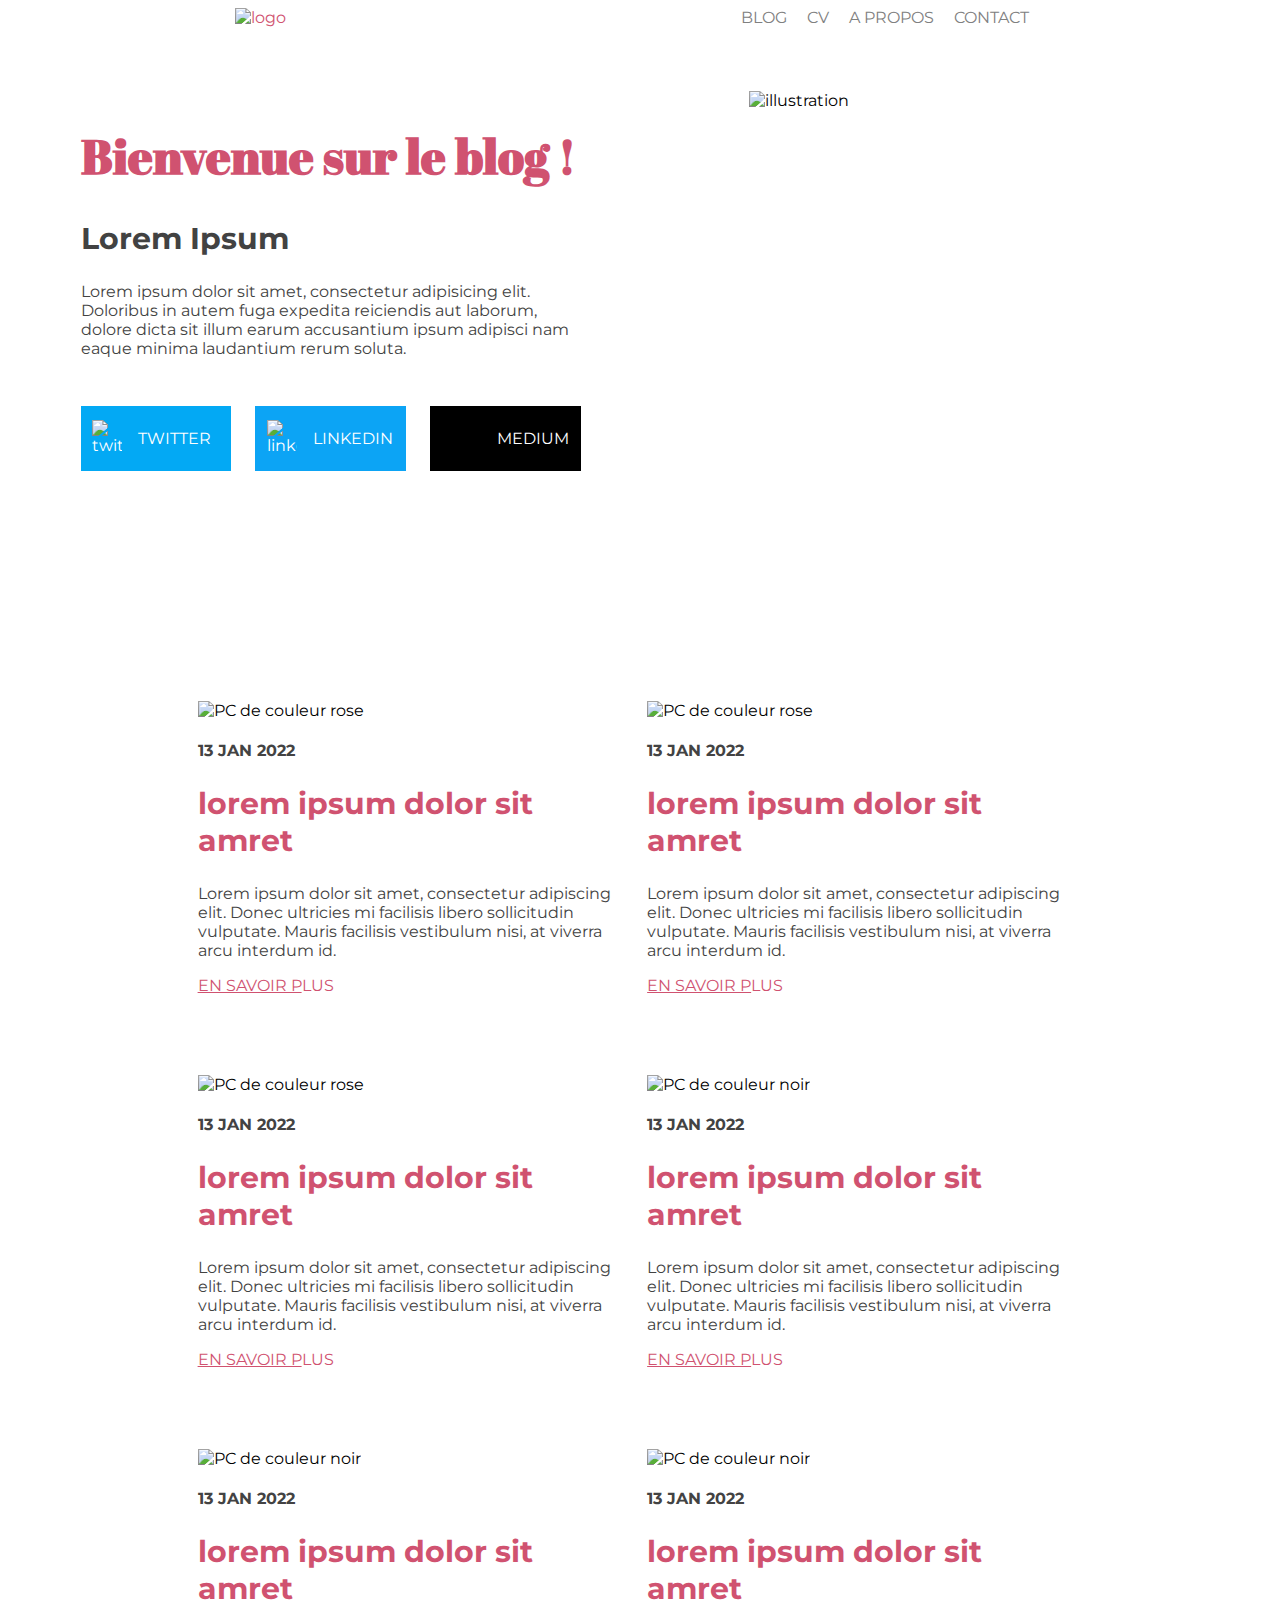
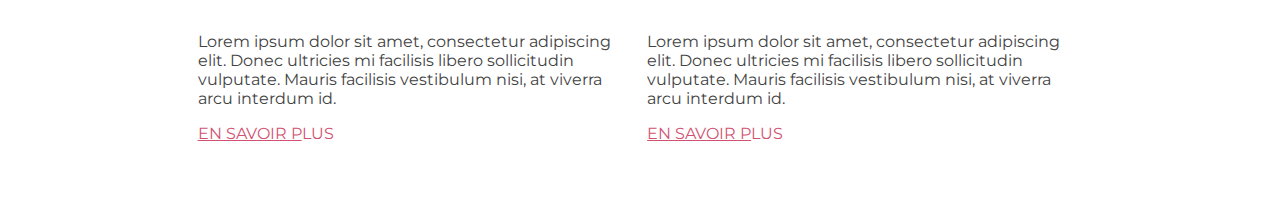
==== nouveau/index.html @ ff326bb7 "nouveau" ====
<!DOCTYPE html>
<html lang="zxx">
<head>

    <meta charset="UTF-8">
    <meta http-equiv="X-UA-Compatible" content="IE=edge">
    <meta name="viewport" content="width=device-width, initial-scale=1.0">
    <link rel="shortcut icon" href="img/logo.ico" type="image/x-icon">
    <link rel="stylesheet" href="acceuil.css">                                    
    <link rel="preconnect" href="https://fonts.googleapis.com">
    <link rel="preconnect" href="https://fonts.gstatic.com" crossorigin>
    <link href="https://fonts.googleapis.com/css2?family=Abril+Fatface&family=Montserrat&display=swap" rel="stylesheet">
    <title>Blog</title>

</head>
<body>

    <header>
        <a href="index.html"><img alt="logo" src="img/logo.png" class="logo"></a>
    <div class="contact">
        <a href="index.html">BLOG</a>
        <a href="https://www.youtube.com/watch?v=dQw4w9WgXcQ" target="_blank">CV</a>
        <a href="apropos.html">A PROPOS</a>
        <a href="contact.html">CONTACT</a>
    </div>
    </header>
    <div class="contReseau">
        <div>
            <h1>Bienvenue sur le blog !</h1>
            <h2 class="titrenoir">Lorem Ipsum</h2>
            <p>Lorem ipsum dolor sit amet, consectetur adipisicing elit. Doloribus in autem fuga expedita reiciendis aut laborum, dolore dicta sit illum earum accusantium ipsum adipisci nam eaque minima laudantium rerum soluta.</p>
                <div class="reseau">
                    <a href="https://twitter.com/?lang=fr" target="_blank"><div class="twitter"><img src="img/twitter.png" alt="twitter"><span class="underline">TWITTER</span></div></a>
                    <a href="https://www.linkedin.com/feed/" target="_blank"><div class="linkedin"><img src="img/linkedin.png" alt="linkedin"><span class="underline">LINKEDIN</span></div></a>
                    <a href="https://medium.com/" target="_blank"><div class="medium"><img src="img/medium.png" alt=""><span class="underline">MEDIUM</span> </div></a>
                </div>
        </div>
            <div>
                <img alt="illustration" src="img/illustration.png" class="image">
            </div>
    </div>


    <div class="container">
        <div class="pc">
            <img src="img/pexels-designecologist-1779487.jpg" alt="PC de couleur rose">
            <h4>13 JAN 2022</h4>
            <h2>lorem ipsum dolor sit amret</h2>
            <p>Lorem ipsum dolor sit amet, consectetur adipiscing elit. Donec ultricies mi facilisis libero sollicitudin vulputate. Mauris facilisis vestibulum nisi, at viverra arcu interdum id.</p>
            <a href="pagepc.html"><span>EN SAVOIR P</span>LUS</a>
        </div>
        <div class="pc">
            <img src="img/pexels-designecologist-1779487.jpg" alt="PC de couleur rose">
            <h4>13 JAN 2022</h4>
            <h2>lorem ipsum dolor sit amret</h2>
            <p>Lorem ipsum dolor sit amet, consectetur adipiscing elit. Donec ultricies mi facilisis libero sollicitudin vulputate. Mauris facilisis vestibulum nisi, at viverra arcu interdum id.</p>           
             <a href="pagepcn.html"><span>EN SAVOIR P</span>LUS</a>
        </div>
        <div class="pc">
            <img src="img/pexels-designecologist-1779487.jpg" alt="PC de couleur rose">
            <h4>13 JAN 2022</h4>
            <h2>lorem ipsum dolor sit amret</h2>
            <p>Lorem ipsum dolor sit amet, consectetur adipiscing elit. Donec ultricies mi facilisis libero sollicitudin vulputate. Mauris facilisis vestibulum nisi, at viverra arcu interdum id.</p>           
             <a href="pagepc.html"><span>EN SAVOIR P</span>LUS</a>
        </div>
        <div class="pc">
            <img src="img/pexels-designecologist-1779487.jpg" alt="PC de couleur noir">
            <h4>13 JAN 2022</h4>
            <h2>lorem ipsum dolor sit amret</h2>
            <p>Lorem ipsum dolor sit amet, consectetur adipiscing elit. Donec ultricies mi facilisis libero sollicitudin vulputate. Mauris facilisis vestibulum nisi, at viverra arcu interdum id.</p>           
             <a href="pagepcn.html"><span>EN SAVOIR P</span>LUS</a>
        </div>
        <div class="pc">
            <img src="img/pexels-designecologist-1779487.jpg" alt="PC de couleur noir">
            <h4>13 JAN 2022</h4>
            <h2>lorem ipsum dolor sit amret</h2>
            <p>Lorem ipsum dolor sit amet, consectetur adipiscing elit. Donec ultricies mi facilisis libero sollicitudin vulputate. Mauris facilisis vestibulum nisi, at viverra arcu interdum id.</p>            
            <a href="pagepc.html"><span>EN SAVOIR P</span>LUS</a>
        </div>
        <div class="pc">
            <img src="img/pexels-designecologist-1779487.jpg" alt="PC de couleur noir">
            <h4>13 JAN 2022</h4>
            <h2>lorem ipsum dolor sit amret</h2>
            <p>Lorem ipsum dolor sit amet, consectetur adipiscing elit. Donec ultricies mi facilisis libero sollicitudin vulputate. Mauris facilisis vestibulum nisi, at viverra arcu interdum id.</p>            
            <a href="pagepcn.html"><span>EN SAVOIR P</span>LUS</a>
        </div>
---- nouveau/acceuil.css ----
body{
    font-family: 'Montserrat', sans-serif;
    background-color: white;
    font-size: 1em;
}
header {
    display: flex;
    flex-flow: row nowrap;
     align-items: center;
    justify-content: space-around;
    font-family: 'Montserrat';
}
.image {
    display: flex;
    
    width: 450px;
    height: 450px;  
}
.logo {
    width: 100%;
}

div.contact a{
    color: grey;
    text-decoration: none; 
    margin-right: 1em; 
}
div.contact a:hover{
    color: #6655b1;
    font-weight: bold;
}
.container{
    display: flex;
    flex-wrap: wrap;
    flex-direction: row;
    gap: 1em;
    margin-left: 15%;
    width: 70%;
}
div.pc{
    width: 49%;
    box-sizing: border-box;
    margin-bottom: 4em;
}
img{
    width: 100%;
}
/* taille image et couleur texte */
h1{
    font-family: 'Abril Fatface';
    color: #D05270;
    font-size: 3em;
}
p{
font-family: 'Montserrat';
color: #424242;
max-width: 500px;
}
h4{
    color: #434343;
    font-family: 'Montserrat';
}
h2 {
    color: #D05270;
    font-family: 'Montserrat';
    font-size: 30px;
}
.pcrose {
    width: 300px;
    height: 225px;
}
.pcnoir {
    width: 300px;
    height: 225px;
}
span{
    text-decoration:underline;
}
/* contenu */
div.flexbox1 {
    display: flex;
    margin-left: 15%;
    width: 50%;
    flex-flow: row;
    margin-bottom: 9em;
    
}
a{
    color: #D05270;
    text-decoration: none;
}
.titrenoir {
    color: #424242;
}
/*partie reseau*/
div.contReseau{
    display: flex;
    justify-content: space-evenly;
    
    gap: 6em;
   
    /* height: 300px; */
    margin-top: 4em;
    margin-bottom: 10em;












/* 
    display: flex;
    justify-content: end;
    
    flex-flow: row;
    gap: 6em;
    width: 70%;
    height: 300px;
    margin-top: 4em;
    margin-bottom: 10em; */
}
.underline {
    text-decoration: none;
}
div.reseau{
    display: flex;
    margin-top: 3em;
    gap: 1.5em;
}
div.reseau div{
    flex: 1;
    color: white;
    font-size: 1em;
    height: 65px;
    display: flex;
    align-items: center;
}
div.reseau a{
    text-decoration: none;
    flex: 1;
}
div.reseau .twitter{
    background-color: #03a9f4;
    padding-right: 10px;
}
div.reseau .linkedin{
    background-color: #0ca4f5;
    padding-right: 10px;
}
div.reseau .medium{
    background-color: black;
    padding-left: 10px;
}

div.reseau img{
    width: 30px;
    margin-left: 0.7em;
    margin-bottom: 0.1em;
}
div.reseau div span{
    margin-left: 1em;
    text-align: center;
}
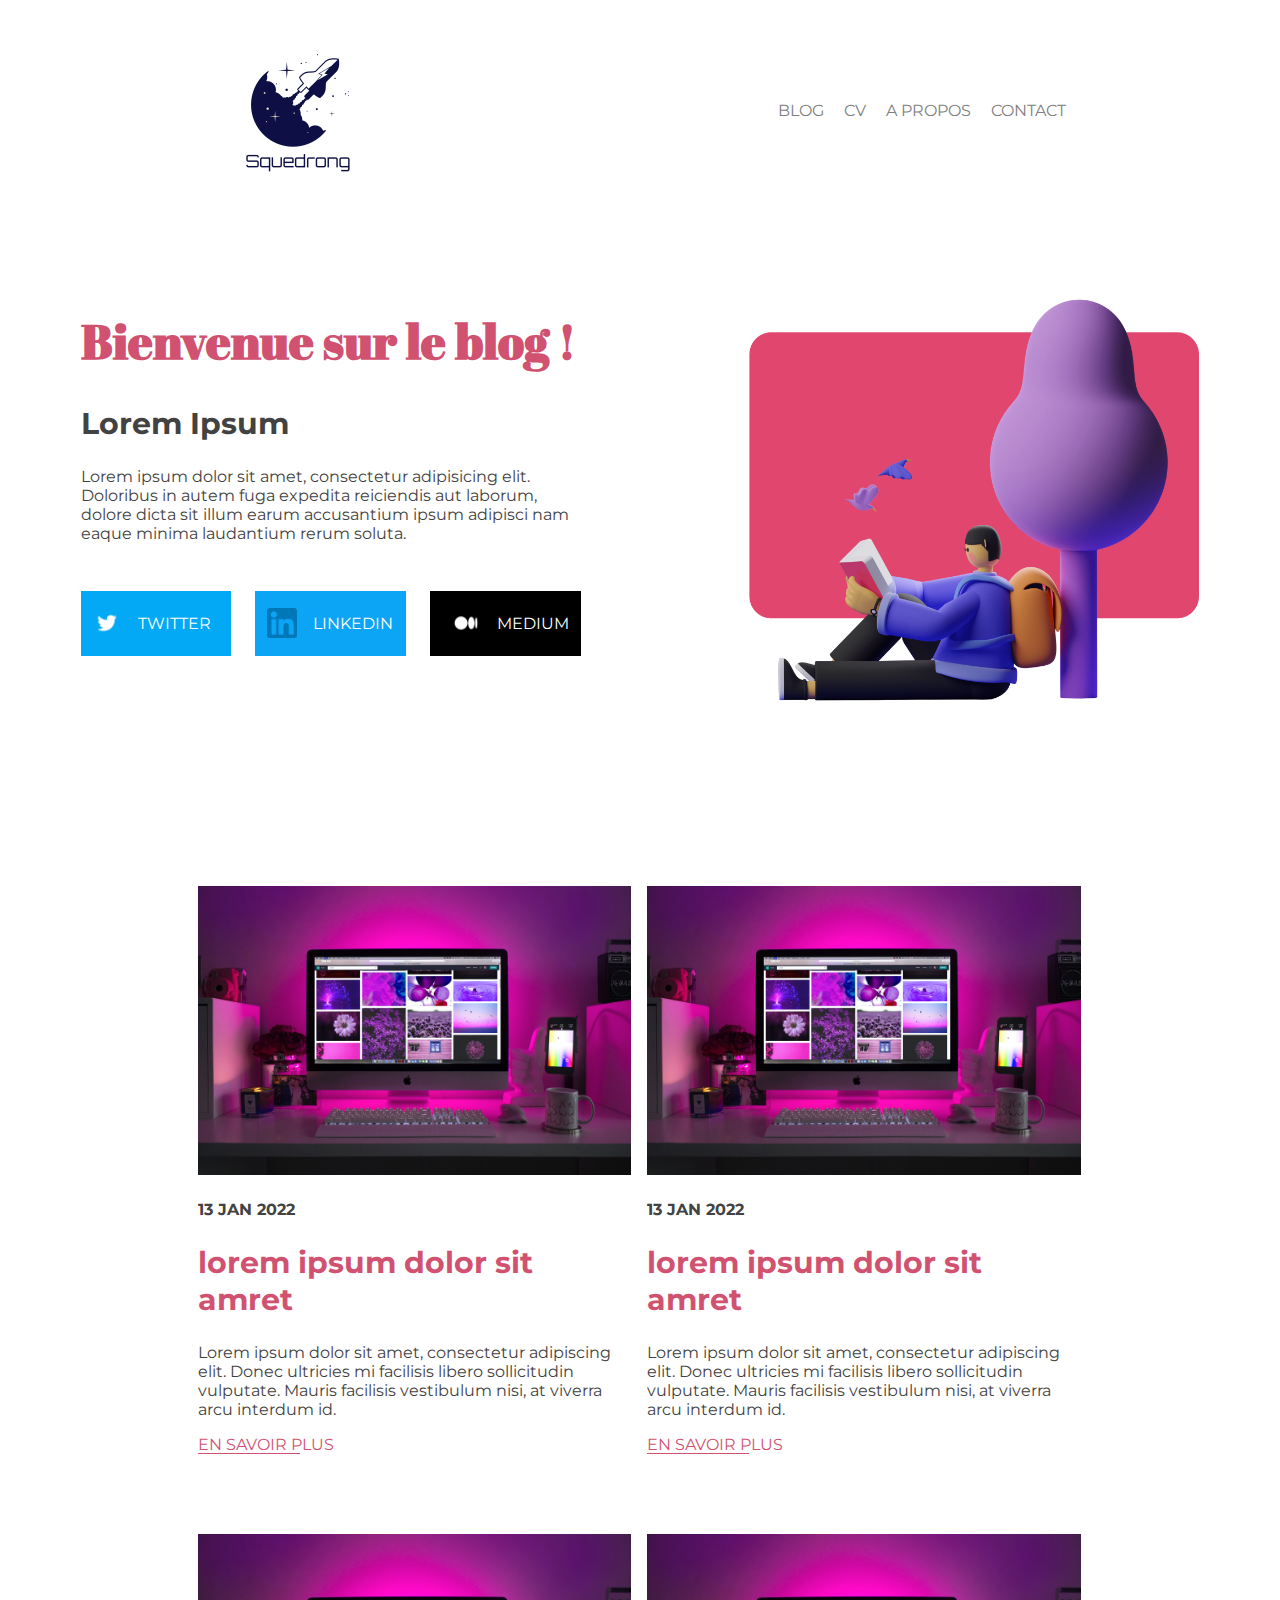
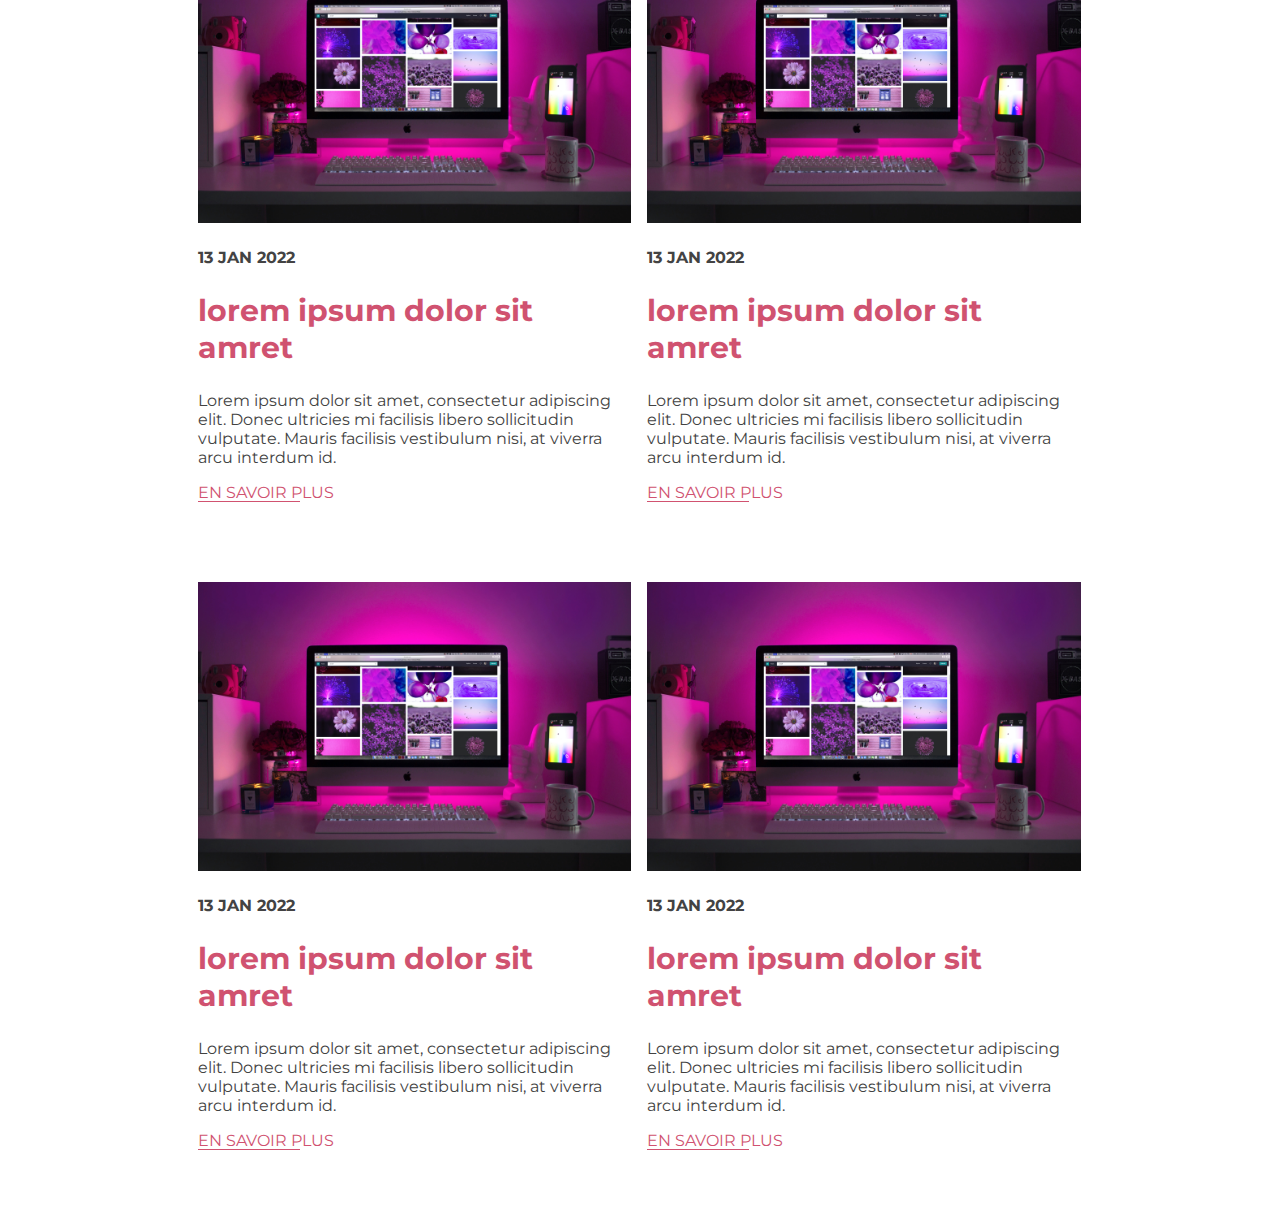
==== commit efd23b83: "responsive" ====
--- a/nouveau/index.html
+++ b/nouveau/index.html
@@ -47,40 +47,42 @@
             <h4>13 JAN 2022</h4>
             <h2>lorem ipsum dolor sit amret</h2>
             <p>Lorem ipsum dolor sit amet, consectetur adipiscing elit. Donec ultricies mi facilisis libero sollicitudin vulputate. Mauris facilisis vestibulum nisi, at viverra arcu interdum id.</p>
-            <a href="pagepc.html"><span>EN SAVOIR P</span>LUS</a>
+            <a class="souligne" href="pagepc.html">EN SAVOIR PLUS</a>
         </div>
         <div class="pc">
             <img src="img/pexels-designecologist-1779487.jpg" alt="PC de couleur rose">
             <h4>13 JAN 2022</h4>
             <h2>lorem ipsum dolor sit amret</h2>
             <p>Lorem ipsum dolor sit amet, consectetur adipiscing elit. Donec ultricies mi facilisis libero sollicitudin vulputate. Mauris facilisis vestibulum nisi, at viverra arcu interdum id.</p>           
-             <a href="pagepcn.html"><span>EN SAVOIR P</span>LUS</a>
+             <a  class="souligne" href="pagepcn.html">EN SAVOIR PLUS</a>
         </div>
         <div class="pc">
             <img src="img/pexels-designecologist-1779487.jpg" alt="PC de couleur rose">
             <h4>13 JAN 2022</h4>
             <h2>lorem ipsum dolor sit amret</h2>
             <p>Lorem ipsum dolor sit amet, consectetur adipiscing elit. Donec ultricies mi facilisis libero sollicitudin vulputate. Mauris facilisis vestibulum nisi, at viverra arcu interdum id.</p>           
-             <a href="pagepc.html"><span>EN SAVOIR P</span>LUS</a>
+             <a class="souligne" href="pagepc.html">EN SAVOIR PLUS</a>
         </div>
         <div class="pc">
             <img src="img/pexels-designecologist-1779487.jpg" alt="PC de couleur noir">
             <h4>13 JAN 2022</h4>
             <h2>lorem ipsum dolor sit amret</h2>
             <p>Lorem ipsum dolor sit amet, consectetur adipiscing elit. Donec ultricies mi facilisis libero sollicitudin vulputate. Mauris facilisis vestibulum nisi, at viverra arcu interdum id.</p>           
-             <a href="pagepcn.html"><span>EN SAVOIR P</span>LUS</a>
+             <a class="souligne"  href="pagepcn.html">EN SAVOIR PLUS</a>
         </div>
         <div class="pc">
             <img src="img/pexels-designecologist-1779487.jpg" alt="PC de couleur noir">
             <h4>13 JAN 2022</h4>
             <h2>lorem ipsum dolor sit amret</h2>
             <p>Lorem ipsum dolor sit amet, consectetur adipiscing elit. Donec ultricies mi facilisis libero sollicitudin vulputate. Mauris facilisis vestibulum nisi, at viverra arcu interdum id.</p>            
-            <a href="pagepc.html"><span>EN SAVOIR P</span>LUS</a>
+            <a class="souligne" href="pagepc.html">EN SAVOIR PLUS</a>
         </div>
         <div class="pc">
             <img src="img/pexels-designecologist-1779487.jpg" alt="PC de couleur noir">
             <h4>13 JAN 2022</h4>
             <h2>lorem ipsum dolor sit amret</h2>
             <p>Lorem ipsum dolor sit amet, consectetur adipiscing elit. Donec ultricies mi facilisis libero sollicitudin vulputate. Mauris facilisis vestibulum nisi, at viverra arcu interdum id.</p>            
-            <a href="pagepcn.html"><span>EN SAVOIR P</span>LUS</a>
-        </div>+            <a class="souligne"  href="pagepcn.html">EN SAVOIR PLUS</a>
+        </div>
+        </body>
+</html>
--- a/nouveau/acceuil.css
+++ b/nouveau/acceuil.css
@@ -73,8 +73,11 @@
     width: 300px;
     height: 225px;
 }
-span{
-    text-decoration:underline;
+a.souligne{
+    background-image: linear-gradient(to right, #d15270 75%, transparent 50%);
+    background-position: 0 110%;
+    background-size: 100% 3px;
+    background-repeat: no-repeat;
 }
 /* contenu */
 div.flexbox1 {
@@ -102,18 +105,6 @@
     /* height: 300px; */
     margin-top: 4em;
     margin-bottom: 10em;
-
-
-
-
-
-
-
-
-
-
-
-
 /* 
     display: flex;
     justify-content: end;
@@ -166,4 +157,23 @@
 div.reseau div span{
     margin-left: 1em;
     text-align: center;
-}+}
+@media screen and (max-width:390px) {
+  img{
+        display: none;
+    }
+    .image{
+        display:none ;
+    }
+
+    body{
+        display: flex;
+        flex-wrap: wrap;
+    }
+    .reseau{
+        display: flex;
+        flex-wrap: wrap;
+    }
+    
+}
+  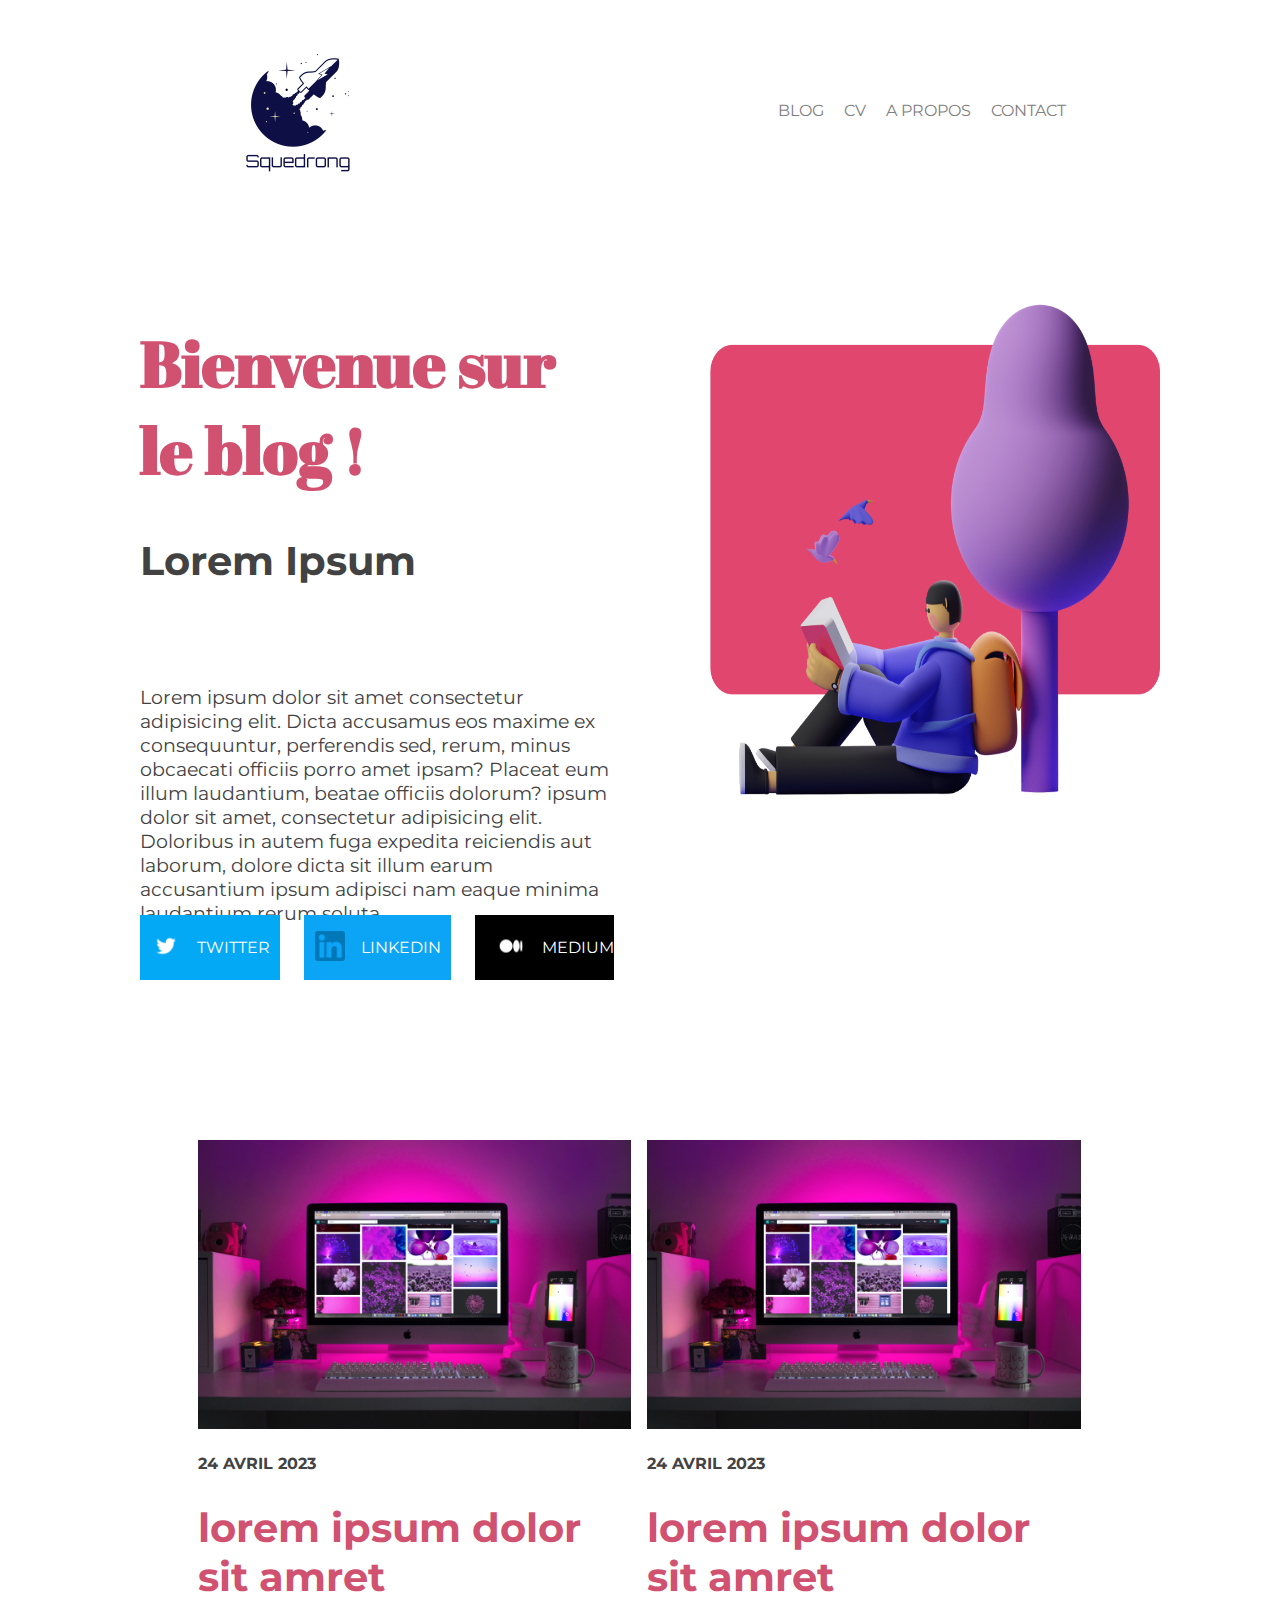
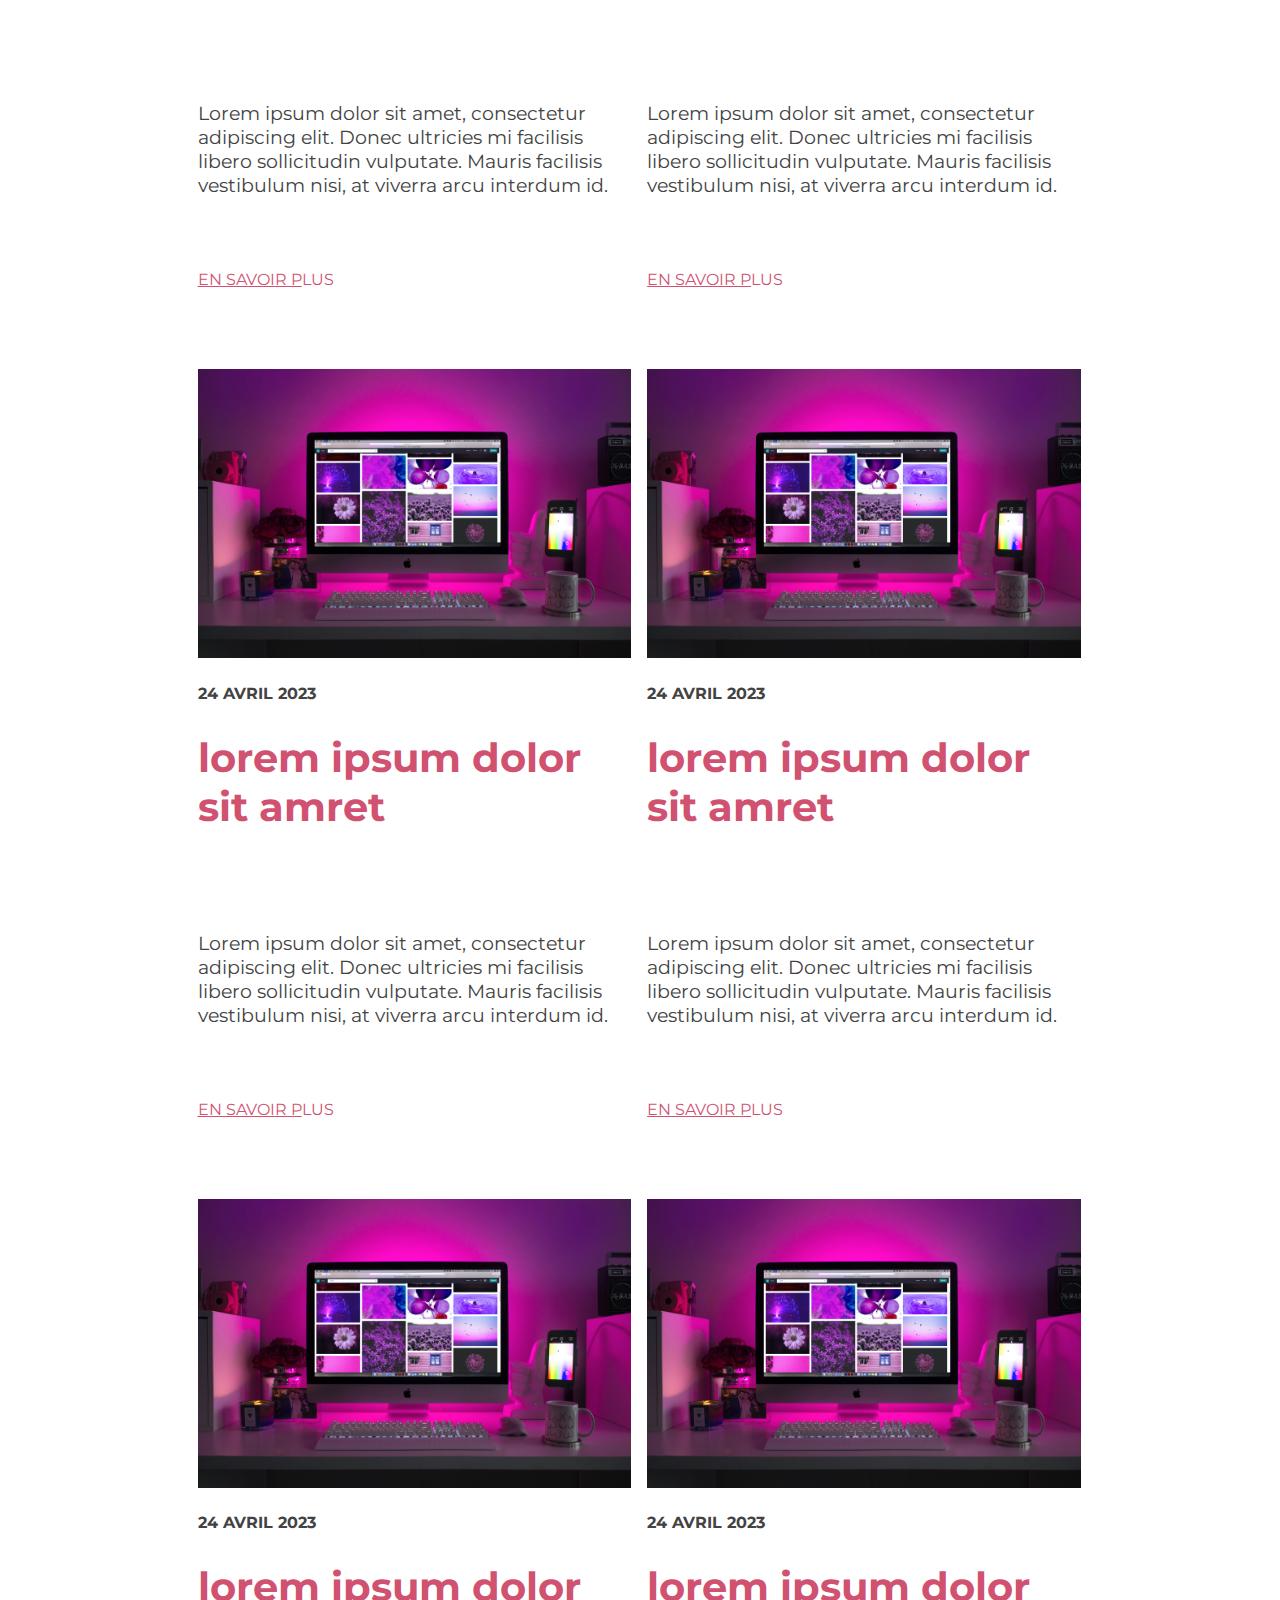
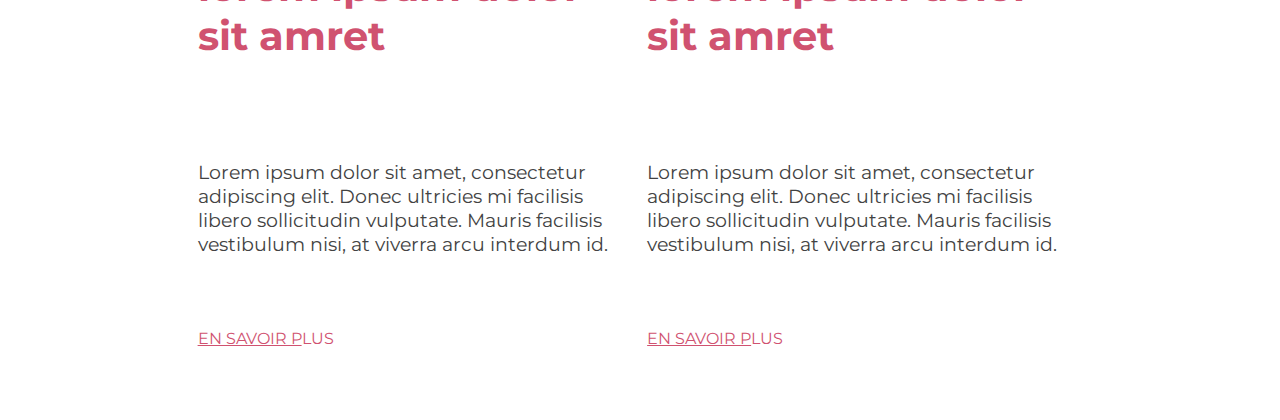
==== commit 14aa0cf9: "news" ====
--- a/nouveau/index.html
+++ b/nouveau/index.html
@@ -28,7 +28,7 @@
         <div>
             <h1>Bienvenue sur le blog !</h1>
             <h2 class="titrenoir">Lorem Ipsum</h2>
-            <p>Lorem ipsum dolor sit amet, consectetur adipisicing elit. Doloribus in autem fuga expedita reiciendis aut laborum, dolore dicta sit illum earum accusantium ipsum adipisci nam eaque minima laudantium rerum soluta.</p>
+            <p>Lorem ipsum dolor sit amet consectetur adipisicing elit. Dicta accusamus eos maxime ex consequuntur, perferendis sed, rerum, minus obcaecati officiis porro amet ipsam? Placeat eum illum laudantium, beatae officiis dolorum? ipsum dolor sit amet, consectetur adipisicing elit. Doloribus in autem fuga expedita reiciendis aut laborum, dolore dicta sit illum earum accusantium ipsum adipisci nam eaque minima laudantium rerum soluta.</p>
                 <div class="reseau">
                     <a href="https://twitter.com/?lang=fr" target="_blank"><div class="twitter"><img src="img/twitter.png" alt="twitter"><span class="underline">TWITTER</span></div></a>
                     <a href="https://www.linkedin.com/feed/" target="_blank"><div class="linkedin"><img src="img/linkedin.png" alt="linkedin"><span class="underline">LINKEDIN</span></div></a>
@@ -44,45 +44,43 @@
     <div class="container">
         <div class="pc">
             <img src="img/pexels-designecologist-1779487.jpg" alt="PC de couleur rose">
-            <h4>13 JAN 2022</h4>
+            <h4>24 AVRIL 2023</h4>
             <h2>lorem ipsum dolor sit amret</h2>
             <p>Lorem ipsum dolor sit amet, consectetur adipiscing elit. Donec ultricies mi facilisis libero sollicitudin vulputate. Mauris facilisis vestibulum nisi, at viverra arcu interdum id.</p>
-            <a class="souligne" href="pagepc.html">EN SAVOIR PLUS</a>
+            <a href="pagepc.html"><span>EN SAVOIR P</span>LUS</a>
         </div>
         <div class="pc">
             <img src="img/pexels-designecologist-1779487.jpg" alt="PC de couleur rose">
-            <h4>13 JAN 2022</h4>
+            <h4>24 AVRIL 2023</h4>
             <h2>lorem ipsum dolor sit amret</h2>
             <p>Lorem ipsum dolor sit amet, consectetur adipiscing elit. Donec ultricies mi facilisis libero sollicitudin vulputate. Mauris facilisis vestibulum nisi, at viverra arcu interdum id.</p>           
-             <a  class="souligne" href="pagepcn.html">EN SAVOIR PLUS</a>
+             <a href="pagepcn.html"><span>EN SAVOIR P</span>LUS</a>
         </div>
         <div class="pc">
             <img src="img/pexels-designecologist-1779487.jpg" alt="PC de couleur rose">
-            <h4>13 JAN 2022</h4>
+            <h4>24 AVRIL 2023</h4>
             <h2>lorem ipsum dolor sit amret</h2>
             <p>Lorem ipsum dolor sit amet, consectetur adipiscing elit. Donec ultricies mi facilisis libero sollicitudin vulputate. Mauris facilisis vestibulum nisi, at viverra arcu interdum id.</p>           
-             <a class="souligne" href="pagepc.html">EN SAVOIR PLUS</a>
+             <a href="pagepc.html"><span>EN SAVOIR P</span>LUS</a>
         </div>
         <div class="pc">
             <img src="img/pexels-designecologist-1779487.jpg" alt="PC de couleur noir">
-            <h4>13 JAN 2022</h4>
+            <h4>24 AVRIL 2023</h4>
             <h2>lorem ipsum dolor sit amret</h2>
             <p>Lorem ipsum dolor sit amet, consectetur adipiscing elit. Donec ultricies mi facilisis libero sollicitudin vulputate. Mauris facilisis vestibulum nisi, at viverra arcu interdum id.</p>           
-             <a class="souligne"  href="pagepcn.html">EN SAVOIR PLUS</a>
+             <a href="pagepcn.html"><span>EN SAVOIR P</span>LUS</a>
         </div>
         <div class="pc">
             <img src="img/pexels-designecologist-1779487.jpg" alt="PC de couleur noir">
-            <h4>13 JAN 2022</h4>
+            <h4>24 AVRIL 2023</h4>
             <h2>lorem ipsum dolor sit amret</h2>
             <p>Lorem ipsum dolor sit amet, consectetur adipiscing elit. Donec ultricies mi facilisis libero sollicitudin vulputate. Mauris facilisis vestibulum nisi, at viverra arcu interdum id.</p>            
-            <a class="souligne" href="pagepc.html">EN SAVOIR PLUS</a>
+            <a href="pagepc.html"><span>EN SAVOIR P</span>LUS</a>
         </div>
         <div class="pc">
             <img src="img/pexels-designecologist-1779487.jpg" alt="PC de couleur noir">
-            <h4>13 JAN 2022</h4>
+            <h4>24 AVRIL 2023</h4>
             <h2>lorem ipsum dolor sit amret</h2>
             <p>Lorem ipsum dolor sit amet, consectetur adipiscing elit. Donec ultricies mi facilisis libero sollicitudin vulputate. Mauris facilisis vestibulum nisi, at viverra arcu interdum id.</p>            
-            <a class="souligne"  href="pagepcn.html">EN SAVOIR PLUS</a>
-        </div>
-        </body>
-</html>
+            <a href="pagepcn.html"><span>EN SAVOIR P</span>LUS</a>
+        </div>--- a/nouveau/acceuil.css
+++ b/nouveau/acceuil.css
@@ -12,9 +12,9 @@
 }
 .image {
     display: flex;
-    
+    margin-top: 0;
     width: 450px;
-    height: 450px;  
+    height: 550px;  
 }
 .logo {
     width: 100%;
@@ -49,12 +49,15 @@
 h1{
     font-family: 'Abril Fatface';
     color: #D05270;
-    font-size: 3em;
+    font-size: 4em;
 }
 p{
 font-family: 'Montserrat';
 color: #424242;
-max-width: 500px;
+max-width: 800px;
+height: 150px;
+font-size:1.2em;
+margin-top: 100px;
 }
 h4{
     color: #434343;
@@ -63,7 +66,8 @@
 h2 {
     color: #D05270;
     font-family: 'Montserrat';
-    font-size: 30px;
+    font-size: 40px;
+    margin-top: 30px;
 }
 .pcrose {
     width: 300px;
@@ -73,11 +77,8 @@
     width: 300px;
     height: 225px;
 }
-a.souligne{
-    background-image: linear-gradient(to right, #d15270 75%, transparent 50%);
-    background-position: 0 110%;
-    background-size: 100% 3px;
-    background-repeat: no-repeat;
+span{
+    text-decoration:underline;
 }
 /* contenu */
 div.flexbox1 {
@@ -98,30 +99,22 @@
 /*partie reseau*/
 div.contReseau{
     display: flex;
-    justify-content: space-evenly;
-    
+    justify-content: center;
+    overflow: 0px;
+    align-items: flex-start;
     gap: 6em;
-   
-    /* height: 300px; */
+    margin-left: 290px;
+    margin-right: 270px;
     margin-top: 4em;
     margin-bottom: 10em;
-/* 
-    display: flex;
-    justify-content: end;
-    
-    flex-flow: row;
-    gap: 6em;
-    width: 70%;
-    height: 300px;
-    margin-top: 4em;
-    margin-bottom: 10em; */
 }
+
 .underline {
     text-decoration: none;
 }
 div.reseau{
     display: flex;
-    margin-top: 3em;
+    margin-top: 5em;
     gap: 1.5em;
 }
 div.reseau div{
@@ -157,23 +150,4 @@
 div.reseau div span{
     margin-left: 1em;
     text-align: center;
-}
-@media screen and (max-width:390px) {
-  img{
-        display: none;
-    }
-    .image{
-        display:none ;
-    }
-
-    body{
-        display: flex;
-        flex-wrap: wrap;
-    }
-    .reseau{
-        display: flex;
-        flex-wrap: wrap;
-    }
-    
-}
-  +}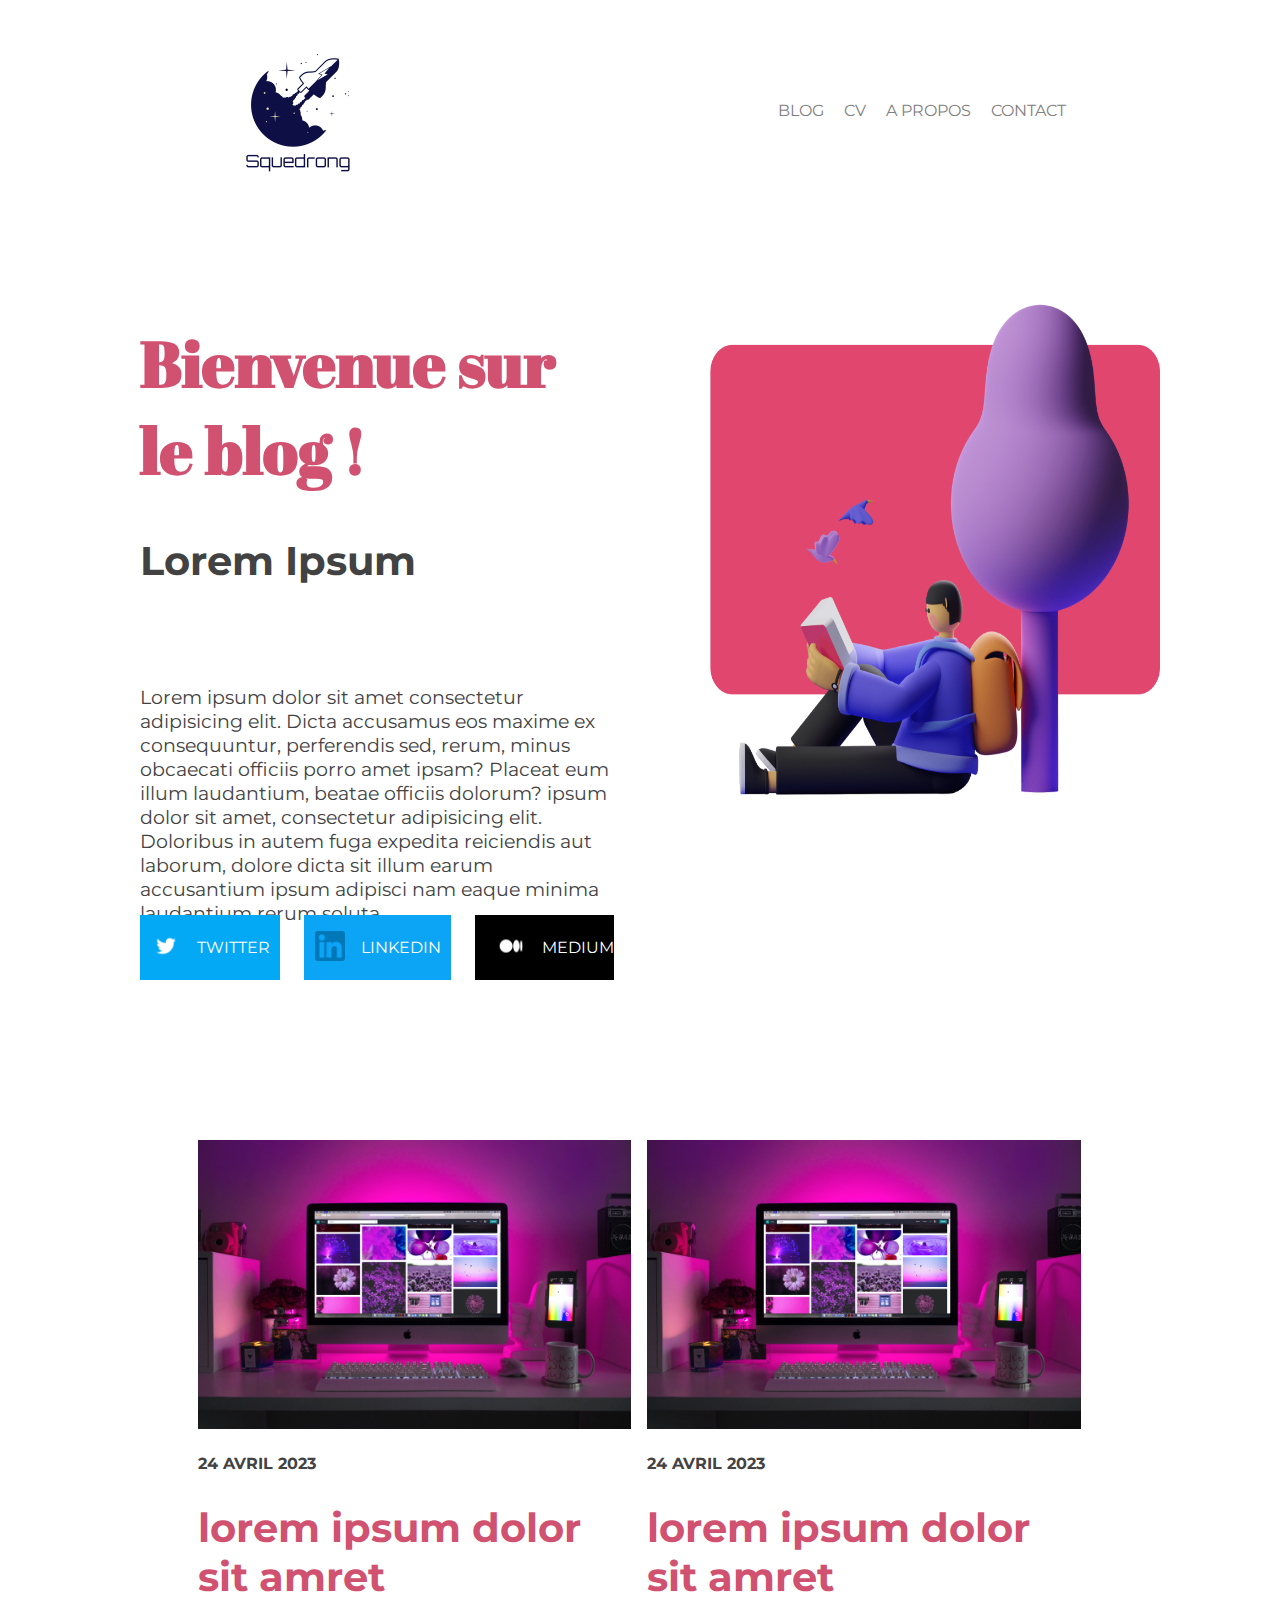
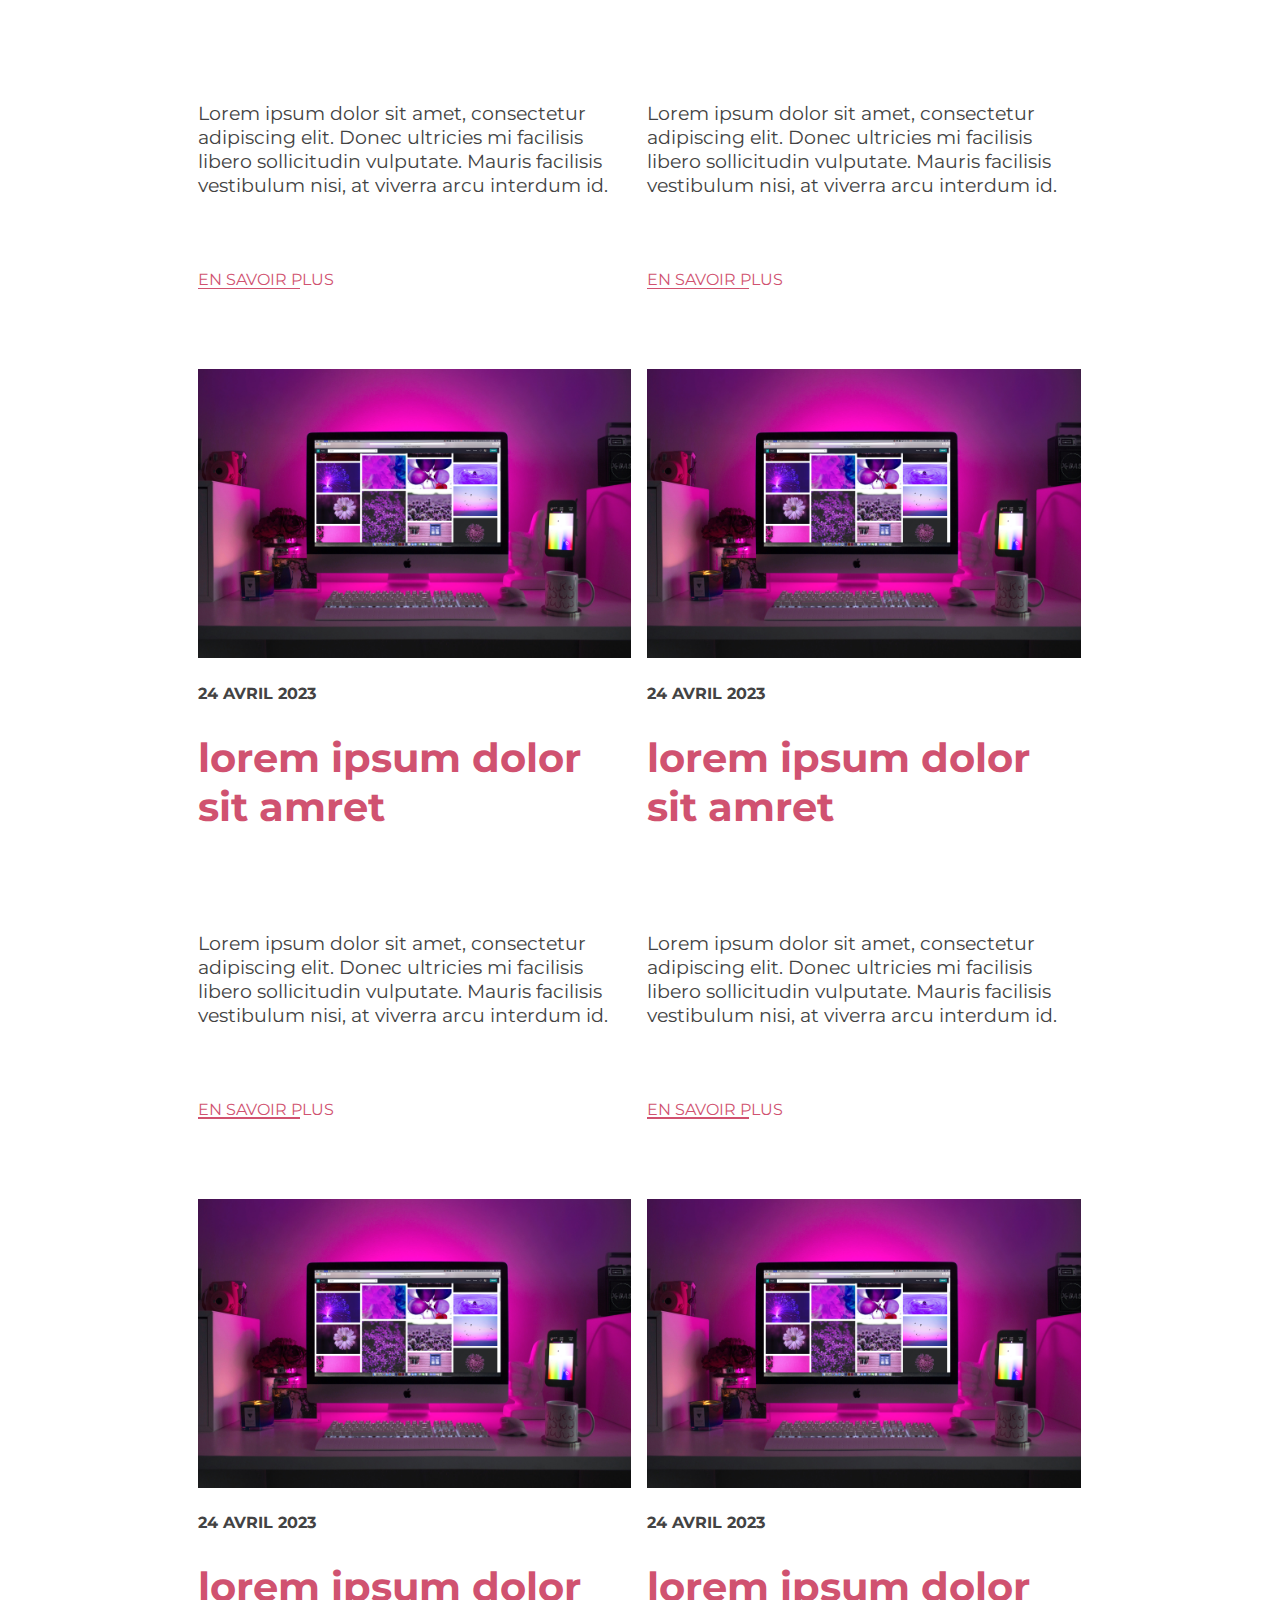
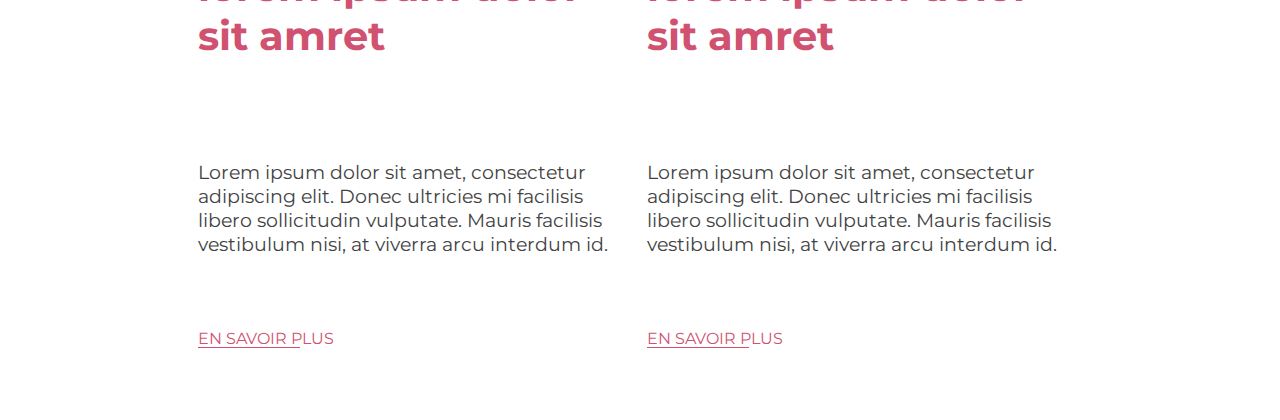
==== commit 78dc3da4: "Merge branch 'main' of github.com:romainpro/Projet_001_Simplon" ====
--- a/nouveau/index.html
+++ b/nouveau/index.html
@@ -47,40 +47,42 @@
             <h4>24 AVRIL 2023</h4>
             <h2>lorem ipsum dolor sit amret</h2>
             <p>Lorem ipsum dolor sit amet, consectetur adipiscing elit. Donec ultricies mi facilisis libero sollicitudin vulputate. Mauris facilisis vestibulum nisi, at viverra arcu interdum id.</p>
-            <a href="pagepc.html"><span>EN SAVOIR P</span>LUS</a>
+            <a class="souligne" href="pagepc.html">EN SAVOIR PLUS</a>
         </div>
         <div class="pc">
             <img src="img/pexels-designecologist-1779487.jpg" alt="PC de couleur rose">
             <h4>24 AVRIL 2023</h4>
             <h2>lorem ipsum dolor sit amret</h2>
             <p>Lorem ipsum dolor sit amet, consectetur adipiscing elit. Donec ultricies mi facilisis libero sollicitudin vulputate. Mauris facilisis vestibulum nisi, at viverra arcu interdum id.</p>           
-             <a href="pagepcn.html"><span>EN SAVOIR P</span>LUS</a>
+             <a  class="souligne" href="pagepcn.html">EN SAVOIR PLUS</a>
         </div>
         <div class="pc">
             <img src="img/pexels-designecologist-1779487.jpg" alt="PC de couleur rose">
             <h4>24 AVRIL 2023</h4>
             <h2>lorem ipsum dolor sit amret</h2>
             <p>Lorem ipsum dolor sit amet, consectetur adipiscing elit. Donec ultricies mi facilisis libero sollicitudin vulputate. Mauris facilisis vestibulum nisi, at viverra arcu interdum id.</p>           
-             <a href="pagepc.html"><span>EN SAVOIR P</span>LUS</a>
+             <a class="souligne" href="pagepc.html">EN SAVOIR PLUS</a>
         </div>
         <div class="pc">
             <img src="img/pexels-designecologist-1779487.jpg" alt="PC de couleur noir">
             <h4>24 AVRIL 2023</h4>
             <h2>lorem ipsum dolor sit amret</h2>
             <p>Lorem ipsum dolor sit amet, consectetur adipiscing elit. Donec ultricies mi facilisis libero sollicitudin vulputate. Mauris facilisis vestibulum nisi, at viverra arcu interdum id.</p>           
-             <a href="pagepcn.html"><span>EN SAVOIR P</span>LUS</a>
+             <a class="souligne"  href="pagepcn.html">EN SAVOIR PLUS</a>
         </div>
         <div class="pc">
             <img src="img/pexels-designecologist-1779487.jpg" alt="PC de couleur noir">
             <h4>24 AVRIL 2023</h4>
             <h2>lorem ipsum dolor sit amret</h2>
             <p>Lorem ipsum dolor sit amet, consectetur adipiscing elit. Donec ultricies mi facilisis libero sollicitudin vulputate. Mauris facilisis vestibulum nisi, at viverra arcu interdum id.</p>            
-            <a href="pagepc.html"><span>EN SAVOIR P</span>LUS</a>
+            <a class="souligne" href="pagepc.html">EN SAVOIR PLUS</a>
         </div>
         <div class="pc">
             <img src="img/pexels-designecologist-1779487.jpg" alt="PC de couleur noir">
             <h4>24 AVRIL 2023</h4>
             <h2>lorem ipsum dolor sit amret</h2>
             <p>Lorem ipsum dolor sit amet, consectetur adipiscing elit. Donec ultricies mi facilisis libero sollicitudin vulputate. Mauris facilisis vestibulum nisi, at viverra arcu interdum id.</p>            
-            <a href="pagepcn.html"><span>EN SAVOIR P</span>LUS</a>
-        </div>+            <a class="souligne"  href="pagepcn.html">EN SAVOIR PLUS</a>
+        </div>
+        </body>
+</html>
--- a/nouveau/acceuil.css
+++ b/nouveau/acceuil.css
@@ -77,8 +77,11 @@
     width: 300px;
     height: 225px;
 }
-span{
-    text-decoration:underline;
+a.souligne{
+    background-image: linear-gradient(to right, #d15270 75%, transparent 50%);
+    background-position: 0 110%;
+    background-size: 100% 3px;
+    background-repeat: no-repeat;
 }
 /* contenu */
 div.flexbox1 {
@@ -150,4 +153,23 @@
 div.reseau div span{
     margin-left: 1em;
     text-align: center;
-}+}
+@media screen and (max-width:390px) {
+  img{
+        display: none;
+    }
+    .image{
+        display:none ;
+    }
+
+    body{
+        display: flex;
+        flex-wrap: wrap;
+    }
+    .reseau{
+        display: flex;
+        flex-wrap: wrap;
+    }
+    
+}
+  